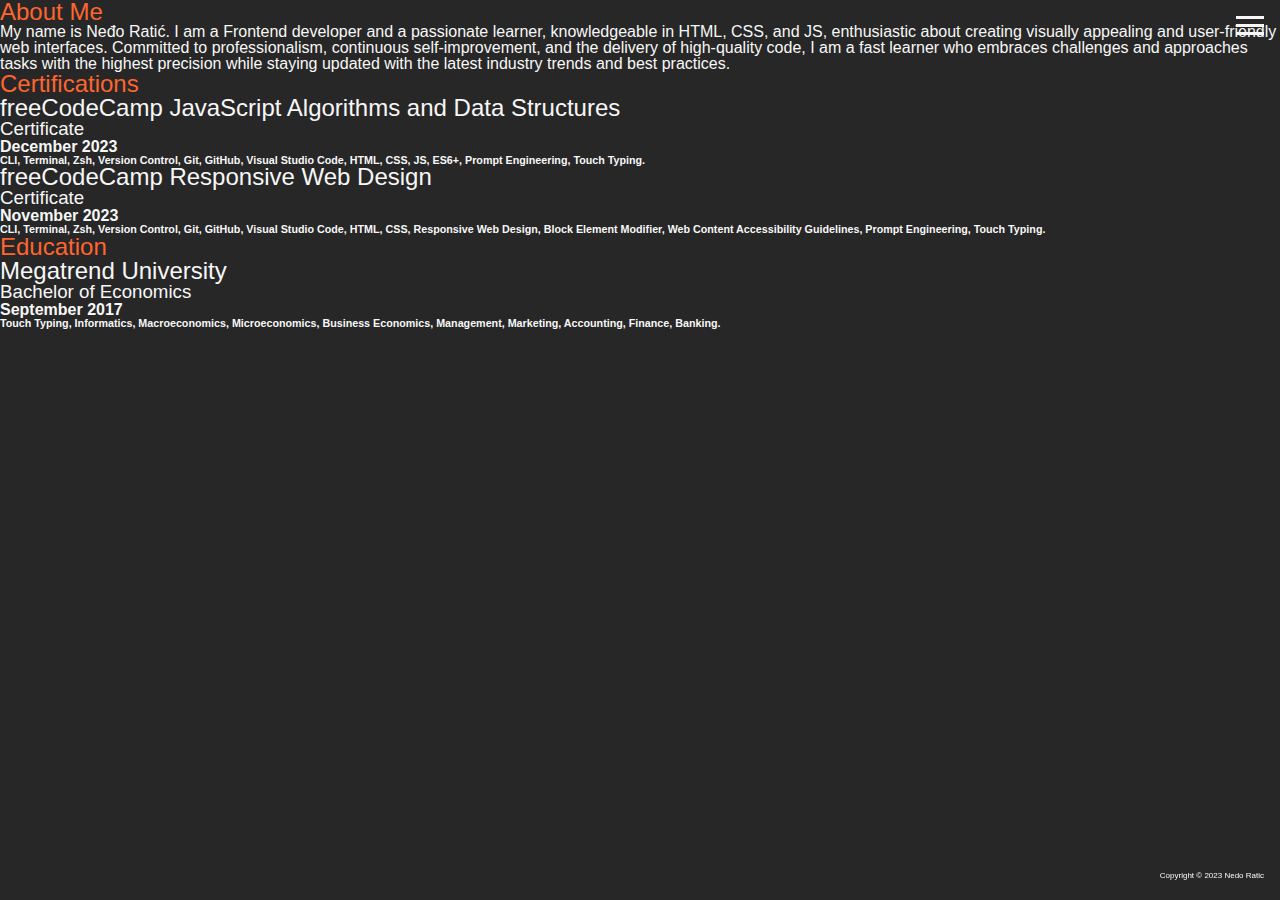
==== about.html @ 0e82d87b "about.html - content added" ====
<!DOCTYPE html>
<html lang="en">
	<head>
		<meta charset="UTF-8" />
		<meta name="viewport" content="width=device-width, initial-scale=1.0" />
		<title>About</title>
		<!-- Font Awesome -->
		<link
			rel="stylesheet"
			href="https://cdnjs.cloudflare.com/ajax/libs/font-awesome/6.4.2/css/all.min.css"
			integrity="sha512-z3gLpd7yknf1YoNbCzqRKc4qyor8gaKU1qmn+CShxbuBusANI9QpRohGBreCFkKxLhei6S9CQXFEbbKuqLg0DA=="
			crossorigin="anonymous"
			referrerpolicy="no-referrer"
		/>
		<!-- CSS -->
		<link rel="stylesheet" href="./CSS/main.css" />
		<!-- JS -->
		<script defer src="./JS/main.js"></script>
	</head>
	<body>
		<!-- Header Start -->
		<header>
			<div class="menu-btn">
				<span class="menu-btn__burger"></span>
			</div>
			<nav class="nav">
				<ul class="menu-nav">
					<li class="menu-nav__item">
						<a class="menu-nav__link" href="./index.html">Home</a>
					</li>
					<li class="menu-nav__item active">
						<a class="menu-nav__link" href="./about.html">About</a>
					</li>
					<li class="menu-nav__item">
						<a class="menu-nav__link" href="./projects.html">Projects</a>
					</li>
					<li class="menu-nav__item">
						<a class="menu-nav__link" href="./contact.html">Contact</a>
					</li>
				</ul>
			</nav>
		</header>
		<!-- Header End -->

		<!-- Main Start -->
		<main>
			<section class="about">
				<div class="about__bio">
					<h2 class="about__bio__title text-secondary">About Me</h2>
					<p class="about__bio__body">
						My name is Neđo Ratić. I am a Frontend developer and a passionate learner, knowledgeable in HTML, CSS, and JS, enthusiastic about creating visually appealing and user-friendly web interfaces. Committed to
						professionalism, continuous self-improvement, and the delivery of high-quality code, I am a fast learner who embraces challenges and approaches tasks with the highest precision while staying updated with the latest
						industry trends and best practices.
					</p>
				</div>

				<!-- Certifications Start -->
				<div class="about__certifications">
					<h2 class="about__certifications__title text-secondary">Certifications</h2>
					<div class="about__certifications__cert">
						<h2 class="about__certifications__cert__name">
							<a class="about__certification__cert__link" href="https://www.freecodecamp.org/certification/nedoratic/javascript-algorithms-and-data-structures" target="_blank"
								>freeCodeCamp JavaScript Algorithms and Data Structures</a
							>
						</h2>
						<h3 class="about__certifications__cert__achievement">Certificate</h3>
						<h4 class="about__certifications__cert__date">December 2023</h4>
						<h6 class="about__certifications__cert__skills">CLI, Terminal, Zsh, Version Control, Git, GitHub, Visual Studio Code, HTML, CSS, JS, ES6+, Prompt Engineering, Touch Typing.</h6>
					</div>
					<div class="about__certifications__cert">
						<h2 class="about__certifications__cert__name">
							<a class="about__certification__cert__link" href="https://www.freecodecamp.org/certification/nedoratic/responsive-web-design" target="_blank">freeCodeCamp Responsive Web Design</a>
						</h2>
						<h3 class="about__certifications__cert__achievement">Certificate</h3>
						<h4 class="about__certifications__cert__date">November 2023</h4>
						<h6 class="about__certifications__cert__skills">
							CLI, Terminal, Zsh, Version Control, Git, GitHub, Visual Studio Code, HTML, CSS, Responsive Web Design, Block Element Modifier, Web Content Accessibility Guidelines, Prompt Engineering, Touch Typing.
						</h6>
					</div>
				</div>
				<!-- Certifications End -->

				<!-- Education Start -->
				<div class="about__education">
					<h2 class="about__education__title text-secondary">Education</h2>
					<div class="about__education__uni">
						<h2 class="about__education__uni__name">
							<a class="about__education__uni__link" href="https://megatrend.edu.rs/en/home-page/" target="_blank">Megatrend University</a>
						</h2>
						<h3 class="about__education__uni__achievement">Bachelor of Economics</h3>
						<h4 class="about__education__uni__date">September 2017</h4>
						<h6 class="about__education__uni__skills">Touch Typing, Informatics, Macroeconomics, Microeconomics, Business Economics, Management, Marketing, Accounting, Finance, Banking.</h6>
					</div>
				</div>
				<!-- Education End -->

				<div class="social-icons">
					<a class="" href="https://www.linkedin.com/in/nedoratic/" target="_blank"><i class="fa-brands fa-linkedin"></i></a>
					<a class="" href="https://github.com/nedoratic" target="_blank"><i class="fab fa-github"></i></a>
					<a class="" href="https://www.freecodecamp.org/nedoratic" target="_blank"> <i class="fa-brands fa-free-code-camp"></i></a>
				</div>
			</section>
		</main>
		<!-- Main End -->

		<!-- Footer Start -->
		<footer>
			<p>Copyright &copy; 2023 <a href="https://www.linkedin.com/in/nedoratic/" target="_blank">Nedo Ratic</a></p>
		</footer>
		<!-- Footer End -->
	</body>
</html>
---- CSS/main.css ----
* {
  box-sizing: border-box;
  margin: 0;
  padding: 0;
}

* {
  box-sizing: border-box;
  margin: 0;
  padding: 0;
}

.menu-btn {
  position: absolute;
  z-index: 1;
  right: 1em;
  top: 1em;
  height: 20px;
  width: 28px;
  cursor: pointer;
  transition: all 0.5s ease-in-out;
}
.menu-btn__burger {
  position: absolute;
  right: 0;
  top: 0.5em;
  width: 28px;
  height: 3px;
  background: #f7f7f7;
  transition: all 0.5s ease-in-out;
}
.menu-btn__burger::before {
  content: "";
  position: absolute;
  top: -8px;
  width: 28px;
  height: 3px;
  background: #f7f7f7;
  transition: all 0.5s ease-in-out;
}
.menu-btn__burger::after {
  content: "";
  position: absolute;
  top: 8px;
  width: 28px;
  height: 3px;
  background: #f7f7f7;
  transition: all 0.5s ease-in-out;
}
.menu-btn__burger.open {
  transform: rotate(720deg);
  background: transparent;
}
.menu-btn__burger.open::before {
  transform: rotate(45deg) translate(5px, 8px);
}
.menu-btn__burger.open::after {
  transform: rotate(-45deg) translate(3px, -7px);
}

.nav {
  position: fixed;
  top: 0;
  left: 0;
  width: 100vw;
  opacity: 0.95;
  visibility: hidden;
}
.nav.open {
  visibility: visible;
}
.nav .menu-nav {
  display: flex;
  flex-flow: column wrap;
  justify-content: center;
  align-items: center;
  height: 100vh;
  overflow: hidden;
  background: #272727;
  list-style-type: none;
  padding-right: 1em;
  transform: translateY(-100%);
  transition: all 0.5s ease-in-out;
}
.nav .menu-nav.open {
  transform: translateY(0);
}
.nav .menu-nav__item {
  transform: translateX(100vw);
  transition: all 0.5s ease-in-out;
}
.nav .menu-nav__item.open {
  transform: translateX(0);
}
.nav .menu-nav__item.active > a {
  color: #ff652f;
}
.nav .menu-nav__link {
  display: inline-block;
  font-size: 2em;
  padding: 0.5em 0;
  font-weight: 300;
  transition: all 0.5s ease-in-out;
}
.nav .menu-nav__link:hover {
  color: #ff652f;
}

.menu-nav__item:nth-child(1) {
  transition-delay: 0.25s;
}

.menu-nav__item:nth-child(2) {
  transition-delay: 0.35s;
}

.menu-nav__item:nth-child(3) {
  transition-delay: 0.45s;
}

.menu-nav__item:nth-child(4) {
  transition-delay: 0.55s;
}

.home {
  height: 100%;
  padding-top: 40vh;
  overflow: hidden;
  align-items: center;
  text-align: center;
  background: linear-gradient(to right, rgba(39, 39, 39, 0.9), rgba(39, 39, 39, 0.3)), url(../img/home.jpg) center top;
  background-size: cover;
}
.home__name {
  font-size: 3em;
  margin-top: 0.5em;
  padding-bottom: 0.5em;
  border-bottom: 2px solid #ff652f;
}
.home__name--full {
  color: #ff652f;
}
.home__title {
  margin-top: 0.5em;
}

body {
  height: 100vh;
  background: #272727;
  color: #f7f7f7;
  font-family: "Segoe UI", Tahoma, Geneva, Verdana, sans-serif;
  line-height: 1;
}

h1,
h2,
h3 {
  font-weight: 400;
}

a {
  color: #f7f7f7;
  text-decoration: none;
}

.text-secondary {
  color: #ff652f;
}

header {
  position: fixed;
  z-index: 2;
  width: 100%;
  padding: 1em;
}

main {
  height: 100%;
  width: 100%;
}
main .social-icons {
  position: fixed;
  bottom: 1em;
  left: 1em;
}
main .social-icons a {
  padding: 0.4em;
  transition: all 0.5s ease-in-out;
}
main .social-icons a:hover {
  color: #ff652f;
}

footer {
  position: fixed;
  bottom: 1.5em;
  right: 1em;
  padding: 1em;
  color: #f7f7f7;
  font-size: 0.5em;
  text-align: right;
}

footer a:hover {
  color: #ff652f;
}
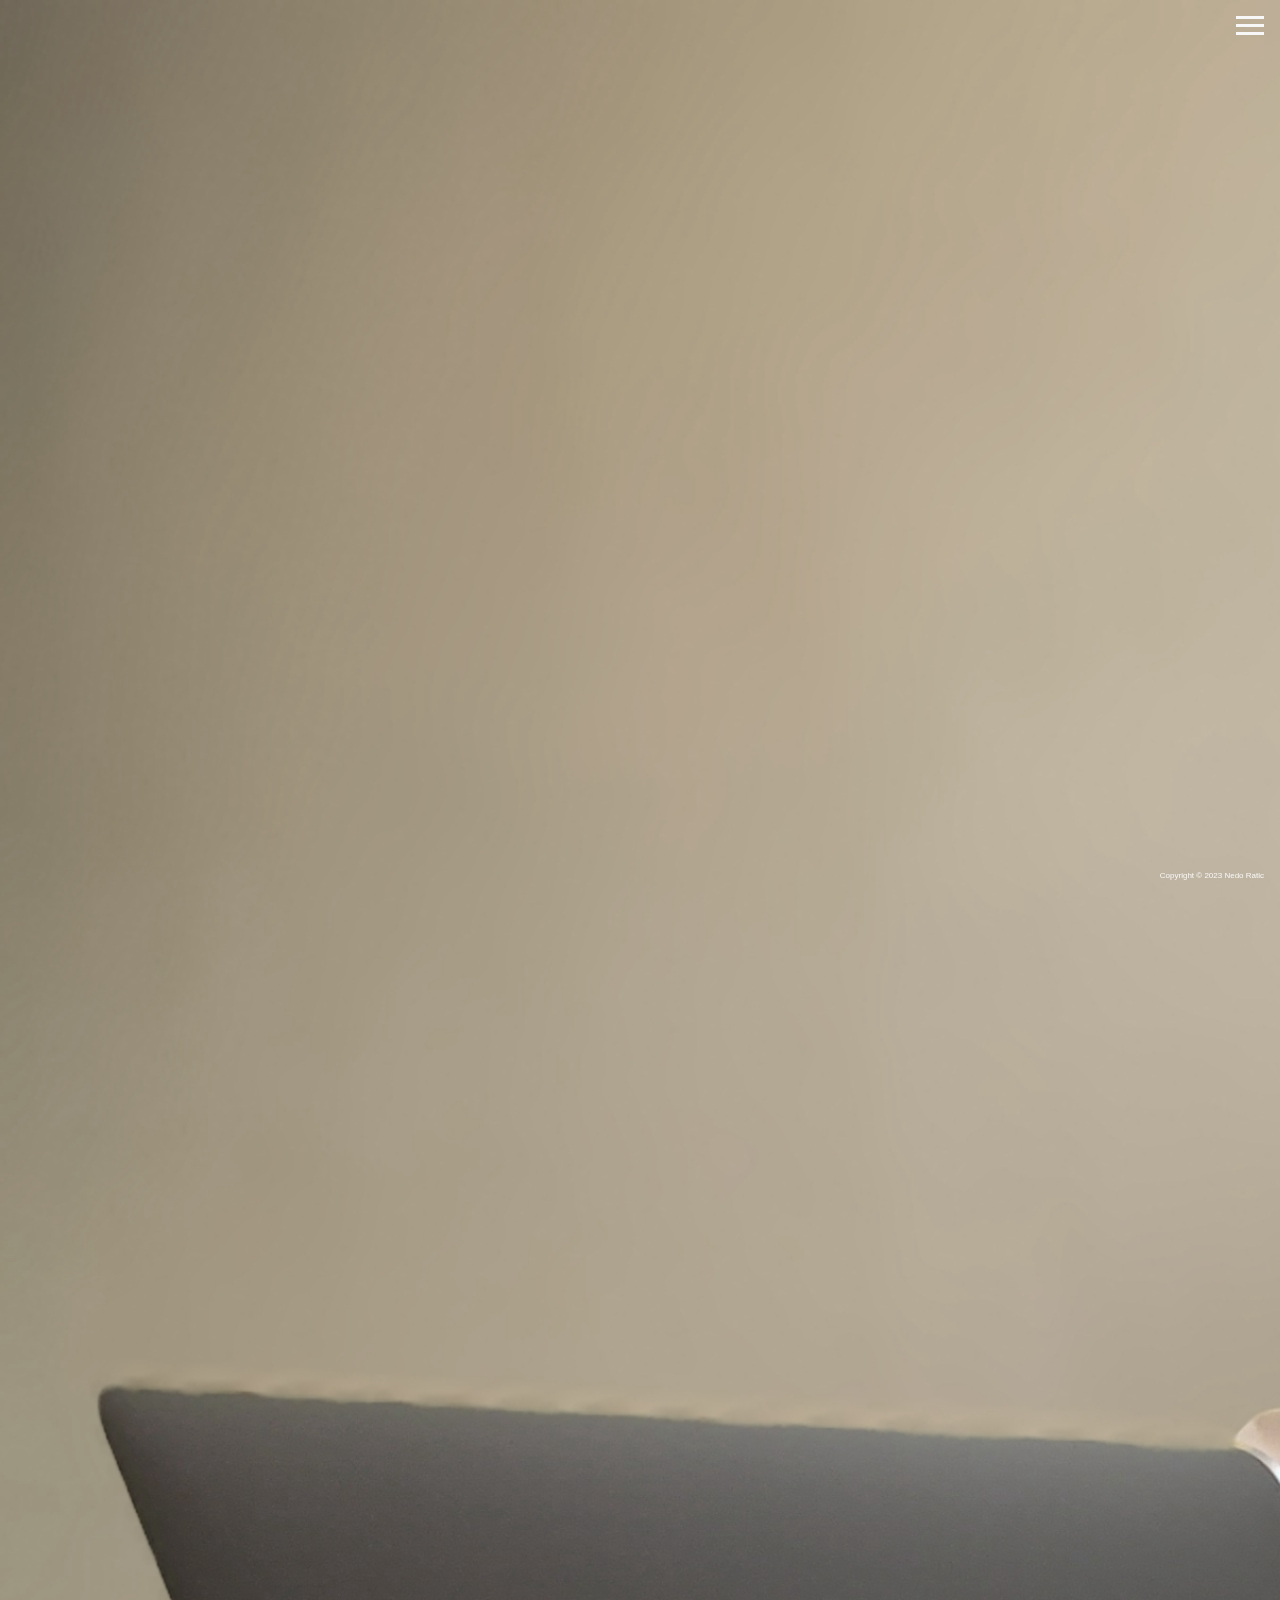
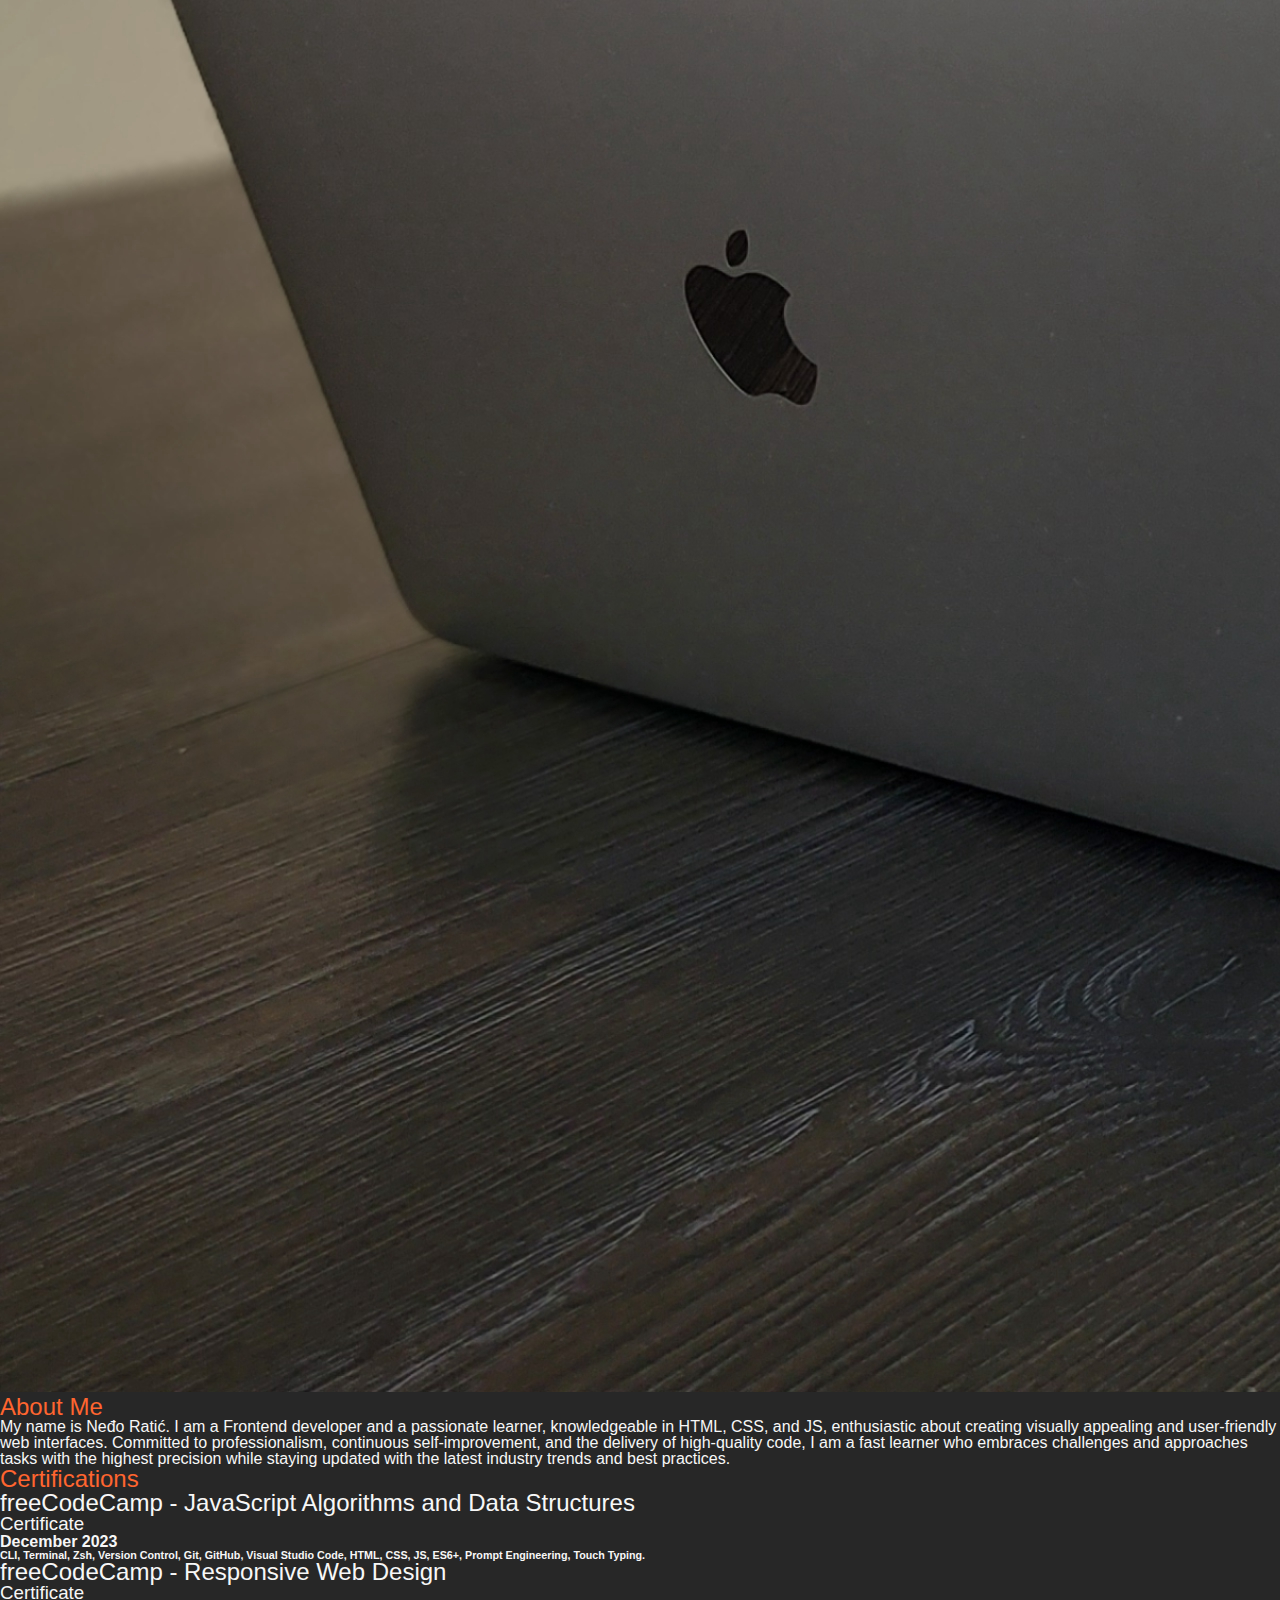
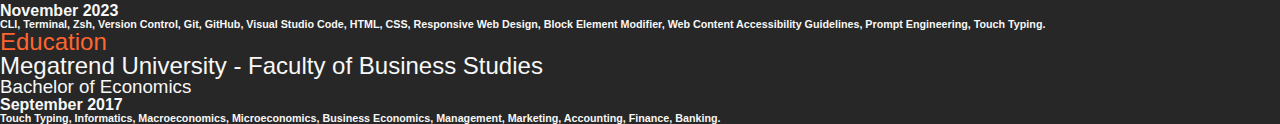
==== commit fb6e7d52: "personal photo added" ====
--- a/about.html
+++ b/about.html
@@ -46,6 +46,7 @@
 		<main>
 			<section class="about">
 				<div class="about__bio">
+					<img class="about__bio__img" src="./img/nedo-ratic.jpg" alt="Nedo Ratic working." />
 					<h2 class="about__bio__title text-secondary">About Me</h2>
 					<p class="about__bio__body">
 						My name is Neđo Ratić. I am a Frontend developer and a passionate learner, knowledgeable in HTML, CSS, and JS, enthusiastic about creating visually appealing and user-friendly web interfaces. Committed to
@@ -60,7 +61,7 @@
 					<div class="about__certifications__cert">
 						<h2 class="about__certifications__cert__name">
 							<a class="about__certification__cert__link" href="https://www.freecodecamp.org/certification/nedoratic/javascript-algorithms-and-data-structures" target="_blank"
-								>freeCodeCamp JavaScript Algorithms and Data Structures</a
+								>freeCodeCamp - JavaScript Algorithms and Data Structures</a
 							>
 						</h2>
 						<h3 class="about__certifications__cert__achievement">Certificate</h3>
@@ -69,7 +70,7 @@
 					</div>
 					<div class="about__certifications__cert">
 						<h2 class="about__certifications__cert__name">
-							<a class="about__certification__cert__link" href="https://www.freecodecamp.org/certification/nedoratic/responsive-web-design" target="_blank">freeCodeCamp Responsive Web Design</a>
+							<a class="about__certification__cert__link" href="https://www.freecodecamp.org/certification/nedoratic/responsive-web-design" target="_blank">freeCodeCamp - Responsive Web Design</a>
 						</h2>
 						<h3 class="about__certifications__cert__achievement">Certificate</h3>
 						<h4 class="about__certifications__cert__date">November 2023</h4>
@@ -85,7 +86,7 @@
 					<h2 class="about__education__title text-secondary">Education</h2>
 					<div class="about__education__uni">
 						<h2 class="about__education__uni__name">
-							<a class="about__education__uni__link" href="https://megatrend.edu.rs/en/home-page/" target="_blank">Megatrend University</a>
+							<a class="about__education__uni__link" href="https://megatrend.edu.rs/en/home-page/" target="_blank">Megatrend University - Faculty of Business Studies</a>
 						</h2>
 						<h3 class="about__education__uni__achievement">Bachelor of Economics</h3>
 						<h4 class="about__education__uni__date">September 2017</h4>
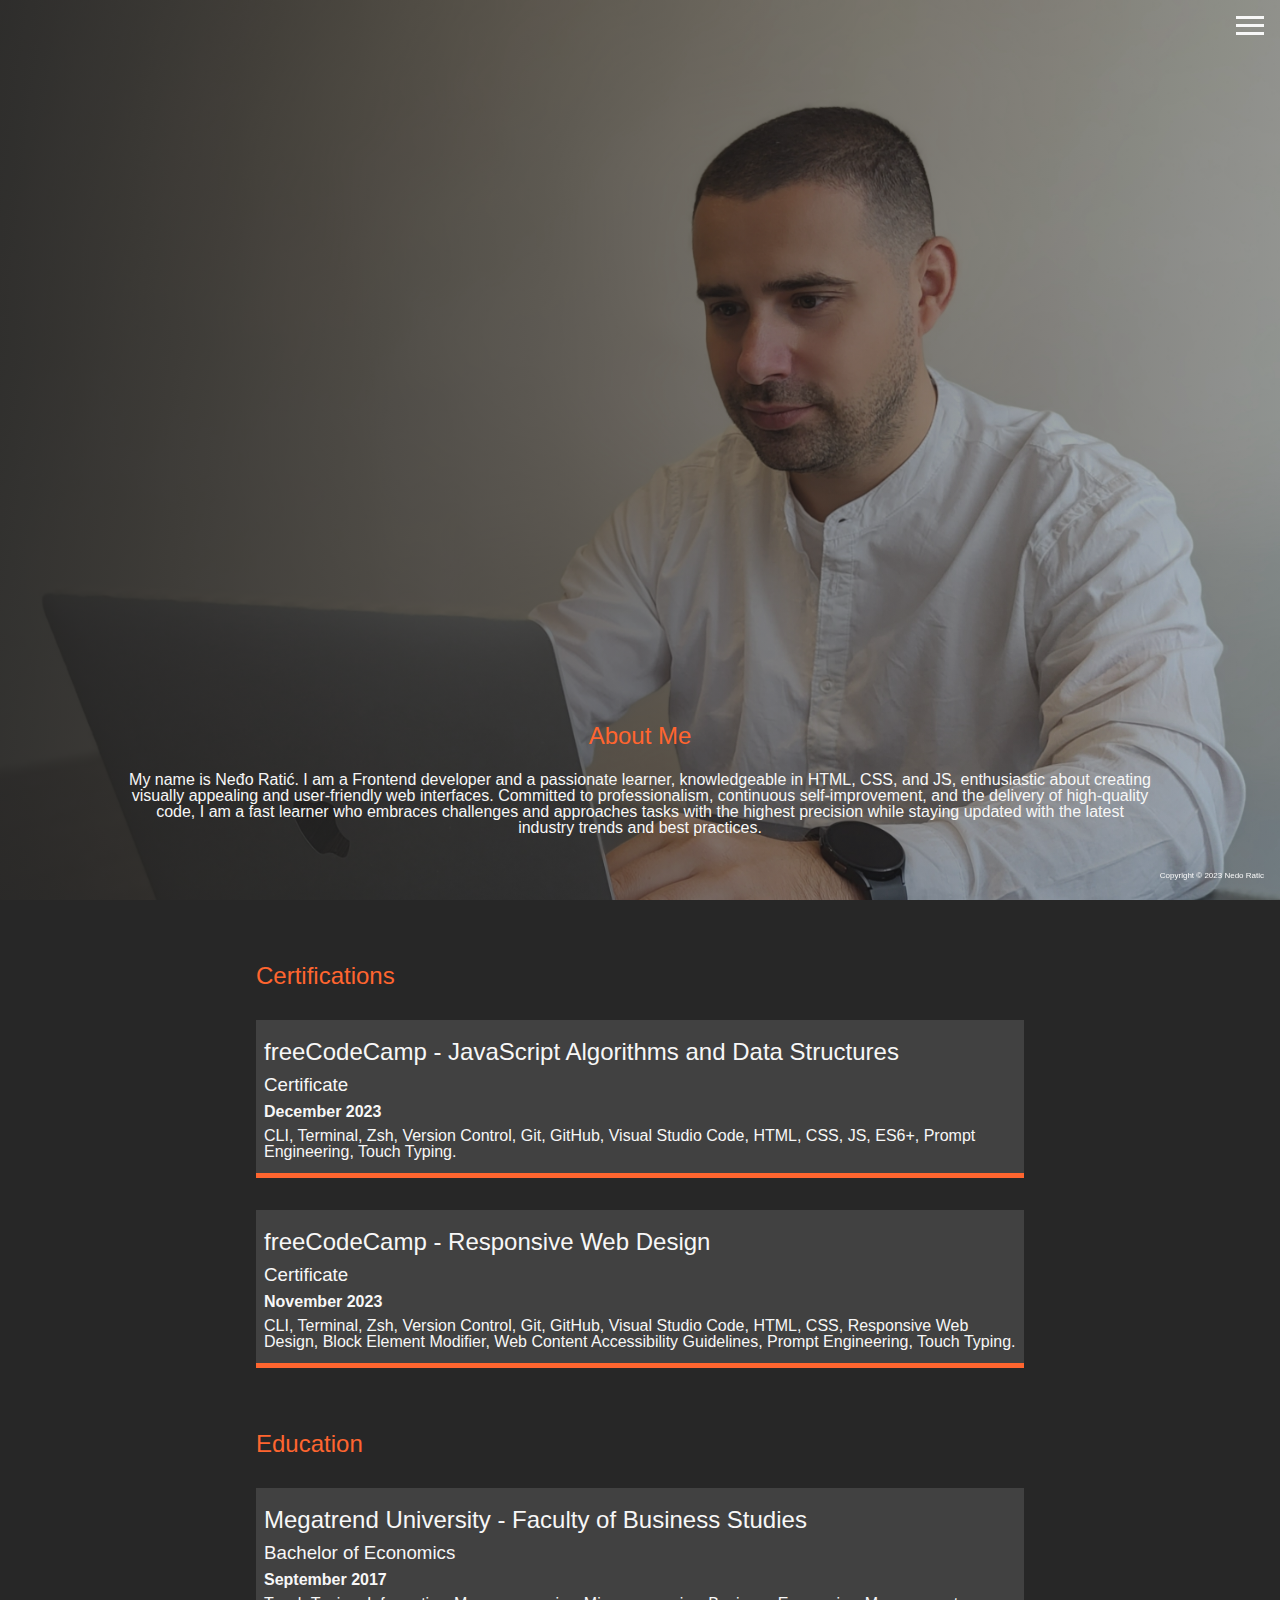
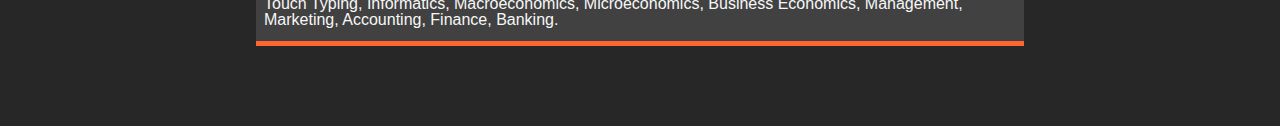
==== commit fa6531da: "_about.scss - basic styles added" ====
--- a/about.html
+++ b/about.html
@@ -46,7 +46,7 @@
 		<main>
 			<section class="about">
 				<div class="about__bio">
-					<img class="about__bio__img" src="./img/nedo-ratic.jpg" alt="Nedo Ratic working." />
+					<!-- <img class="about__bio__img" src="./img/nedo-ratic.jpg" alt="Nedo Ratic working." /> -->
 					<h2 class="about__bio__title text-secondary">About Me</h2>
 					<p class="about__bio__body">
 						My name is Neđo Ratić. I am a Frontend developer and a passionate learner, knowledgeable in HTML, CSS, and JS, enthusiastic about creating visually appealing and user-friendly web interfaces. Committed to
@@ -66,7 +66,7 @@
 						</h2>
 						<h3 class="about__certifications__cert__achievement">Certificate</h3>
 						<h4 class="about__certifications__cert__date">December 2023</h4>
-						<h6 class="about__certifications__cert__skills">CLI, Terminal, Zsh, Version Control, Git, GitHub, Visual Studio Code, HTML, CSS, JS, ES6+, Prompt Engineering, Touch Typing.</h6>
+						<p class="about__certifications__cert__skills">CLI, Terminal, Zsh, Version Control, Git, GitHub, Visual Studio Code, HTML, CSS, JS, ES6+, Prompt Engineering, Touch Typing.</p>
 					</div>
 					<div class="about__certifications__cert">
 						<h2 class="about__certifications__cert__name">
@@ -74,9 +74,9 @@
 						</h2>
 						<h3 class="about__certifications__cert__achievement">Certificate</h3>
 						<h4 class="about__certifications__cert__date">November 2023</h4>
-						<h6 class="about__certifications__cert__skills">
+						<p class="about__certifications__cert__skills">
 							CLI, Terminal, Zsh, Version Control, Git, GitHub, Visual Studio Code, HTML, CSS, Responsive Web Design, Block Element Modifier, Web Content Accessibility Guidelines, Prompt Engineering, Touch Typing.
-						</h6>
+						</p>
 					</div>
 				</div>
 				<!-- Certifications End -->
@@ -90,7 +90,7 @@
 						</h2>
 						<h3 class="about__education__uni__achievement">Bachelor of Economics</h3>
 						<h4 class="about__education__uni__date">September 2017</h4>
-						<h6 class="about__education__uni__skills">Touch Typing, Informatics, Macroeconomics, Microeconomics, Business Economics, Management, Marketing, Accounting, Finance, Banking.</h6>
+						<p class="about__education__uni__skills">Touch Typing, Informatics, Macroeconomics, Microeconomics, Business Economics, Management, Marketing, Accounting, Finance, Banking.</p>
 					</div>
 				</div>
 				<!-- Education End -->
--- a/CSS/main.css
+++ b/CSS/main.css
@@ -144,6 +144,65 @@
   margin-top: 0.5em;
 }
 
+.about__bio {
+  background: linear-gradient(to right, rgba(39, 39, 39, 0.9), rgba(39, 39, 39, 0.3)), url(../img/nedo-ratic.jpg) center top;
+  background-size: cover;
+  min-height: 100vh;
+  width: 100%;
+  display: flex;
+  flex-direction: column;
+  justify-content: flex-end;
+  align-items: center;
+  margin: 0 auto;
+  padding-bottom: 2em;
+}
+.about__bio .text-secondary {
+  margin-bottom: 1em;
+}
+.about__bio p {
+  width: 80%;
+  margin-bottom: 2em;
+  text-align: center;
+}
+.about__certifications, .about__education {
+  width: 60vw;
+  margin: 4em auto 0 auto;
+  display: grid;
+  grid-template-columns: 1fr;
+  grid-gap: 2em;
+}
+.about__certifications__cert, .about__certifications__uni, .about__education__cert, .about__education__uni {
+  background: #414141;
+  padding: 0.5em;
+  border-bottom: 5px solid #ff652f;
+}
+.about__certifications__cert h2,
+.about__certifications__cert h3,
+.about__certifications__cert h4, .about__certifications__uni h2,
+.about__certifications__uni h3,
+.about__certifications__uni h4, .about__education__cert h2,
+.about__education__cert h3,
+.about__education__cert h4, .about__education__uni h2,
+.about__education__uni h3,
+.about__education__uni h4 {
+  margin: 0.5em 0;
+}
+.about__certifications__cert p, .about__certifications__uni p, .about__education__cert p, .about__education__uni p {
+  margin: 0.3em 0;
+}
+.about__certifications__uni:last-child, .about__education__uni:last-child {
+  margin-bottom: 5em;
+}
+
+.about__certification__cert__link,
+.about__education__uni__link {
+  transition: all 0.5s ease-in-out;
+}
+.about__certification__cert__link:hover,
+.about__education__uni__link:hover {
+  color: #ff652f;
+}
+
 body {
   height: 100vh;
   background: #272727;
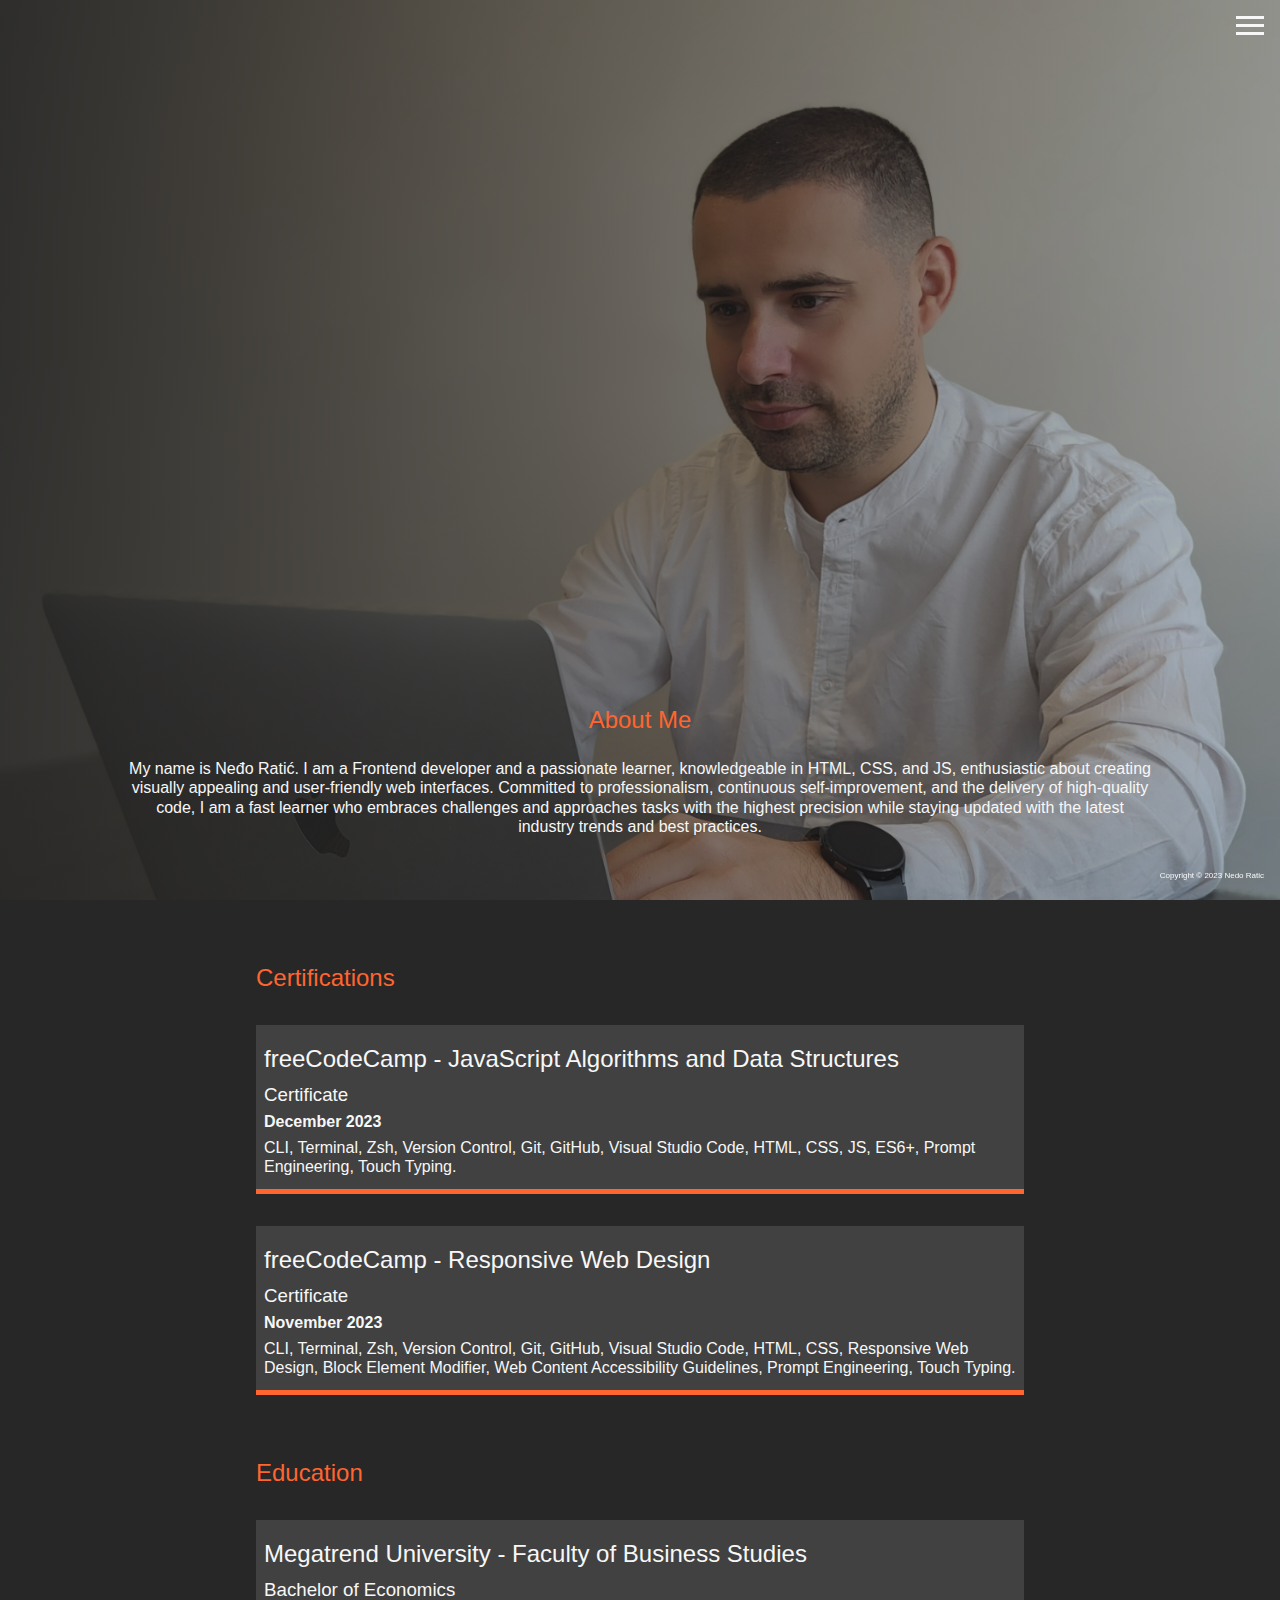
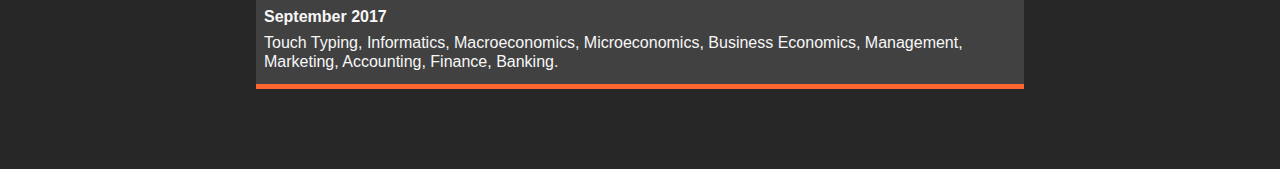
==== commit 29f35b14: "about section edited" ====
--- a/about.html
+++ b/about.html
@@ -1,5 +1,5 @@
 <!DOCTYPE html>
-<html lang="en">
+<html lang="en" class="about-page">
 	<head>
 		<meta charset="UTF-8" />
 		<meta name="viewport" content="width=device-width, initial-scale=1.0" />
--- a/CSS/main.css
+++ b/CSS/main.css
@@ -163,6 +163,7 @@
   width: 80%;
   margin-bottom: 2em;
   text-align: center;
+  line-height: 1.2rem;
 }
 .about__certifications, .about__education {
   width: 60vw;
@@ -189,6 +190,7 @@
 }
 .about__certifications__cert p, .about__certifications__uni p, .about__education__cert p, .about__education__uni p {
   margin: 0.3em 0;
+  line-height: 1.2rem;
 }
 .about__certifications__uni:last-child, .about__education__uni:last-child {
   margin-bottom: 5em;
@@ -203,6 +205,18 @@
   color: #ff652f;
 }
 
+@media (max-width: 768px) {
+  .about-page .about__bio p {
+    width: 60%;
+  }
+  .about-page .social-icons {
+    display: flex;
+    flex-direction: column;
+  }
+  .about-page footer {
+    display: none;
+  }
+}
 body {
   height: 100vh;
   background: #272727;
@@ -217,6 +231,10 @@
   font-weight: 400;
 }
 
+h2 {
+  line-height: 1.8rem;
+}
+
 a {
   color: #f7f7f7;
   text-decoration: none;
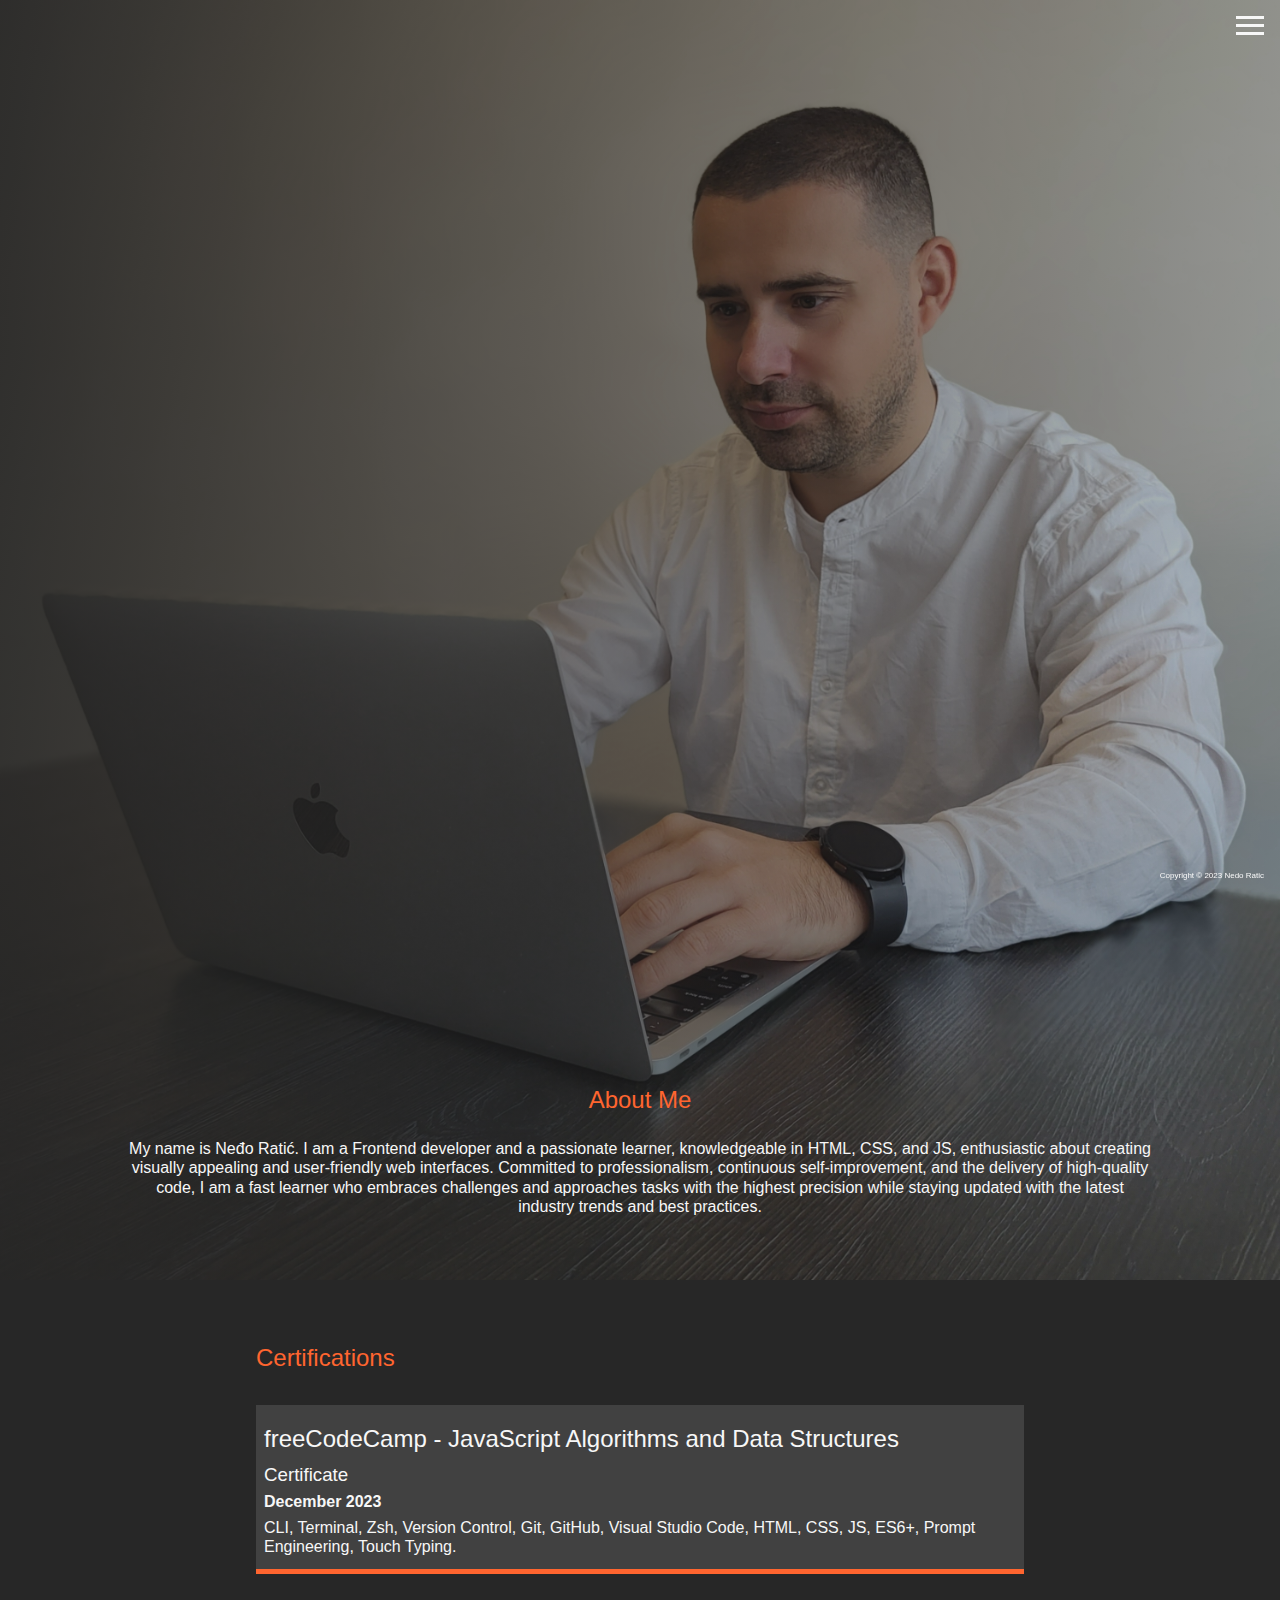
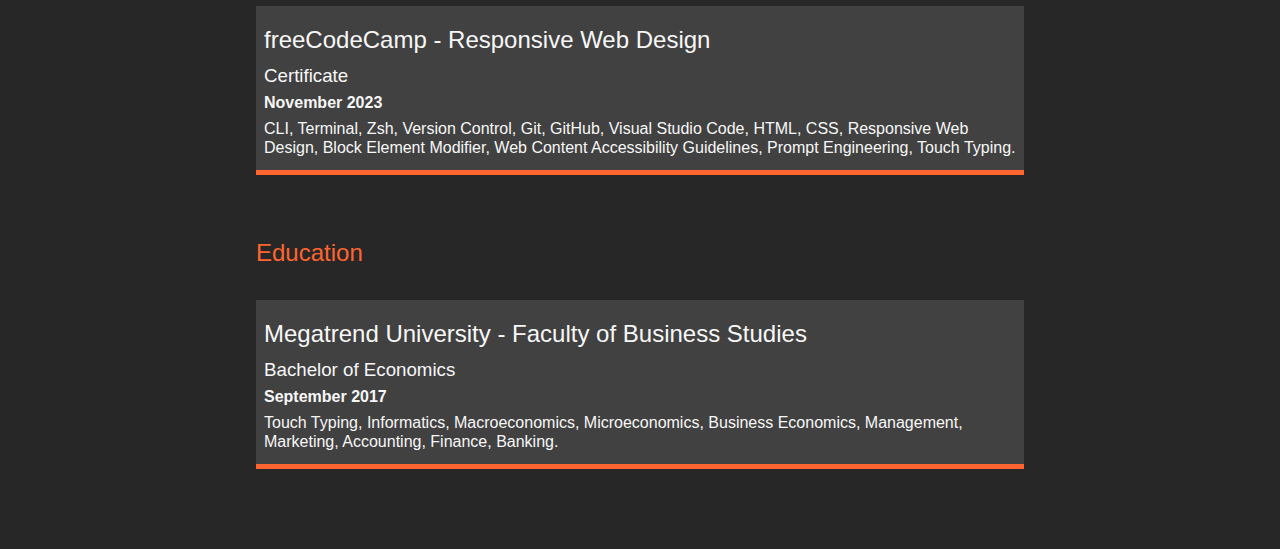
==== commit 968b4ead: "added basic styles to projects page" ====
--- a/about.html
+++ b/about.html
@@ -3,7 +3,7 @@
 	<head>
 		<meta charset="UTF-8" />
 		<meta name="viewport" content="width=device-width, initial-scale=1.0" />
-		<title>About</title>
+		<title>Nedo Ratic Portfolio | About</title>
 		<!-- Font Awesome -->
 		<link
 			rel="stylesheet"
--- a/CSS/main.css
+++ b/CSS/main.css
@@ -205,6 +205,11 @@
   color: #ff652f;
 }
 
+@media (min-width: 830px) {
+  .about__bio {
+    min-height: 100vw;
+  }
+}
 @media (max-width: 768px) {
   .about-page .about__bio p {
     width: 60%;
@@ -214,6 +219,93 @@
     flex-direction: column;
   }
   .about-page footer {
+    display: none;
+  }
+}
+.projects__bio {
+  background: linear-gradient(to right, rgba(39, 39, 39, 0.9), rgba(39, 39, 39, 0.3)), url(../img/home.jpg) center top;
+  background-size: cover;
+  min-height: 80vh;
+  width: 100%;
+  display: flex;
+  flex-direction: column;
+  justify-content: flex-end;
+  align-items: center;
+  margin: 0 auto;
+  padding-bottom: 2em;
+}
+.projects__bio .text-secondary {
+  margin-bottom: 1em;
+}
+.projects__bio p {
+  width: 80%;
+  margin-bottom: 2em;
+  text-align: center;
+  line-height: 1.2rem;
+}
+.projects__items {
+  width: 60vw;
+  margin: 4em auto 0 auto;
+  display: grid;
+  grid-template-columns: 1fr;
+  grid-gap: 2em;
+}
+.projects__item {
+  position: relative;
+  border-bottom: 5px solid #ff652f;
+  overflow: clip;
+  cursor: pointer;
+}
+.projects__item img {
+  width: 100%;
+}
+.projects__item::after {
+  content: "";
+  position: absolute;
+  top: 100%;
+  left: 0;
+  height: 100%;
+  width: 100%;
+  background: #ff652f;
+  opacity: 0;
+  transition: all 0.5s ease-in-out;
+}
+.projects__item:hover::after {
+  top: 0;
+  opacity: 0.9;
+}
+.projects__item:hover .projects__btn {
+  opacity: 1;
+}
+.projects__btns {
+  position: absolute;
+  top: 0;
+  height: 100%;
+  width: 100%;
+  z-index: 1;
+  display: grid;
+  grid-template-columns: repeat(2, 1fr);
+  align-items: center;
+  text-align: center;
+}
+.projects__btn {
+  opacity: 0;
+  color: #f7f7f7;
+  transition: all 0.5s ease-in-out;
+}
+.projects__btn:hover {
+  color: #111111;
+}
+
+@media (max-width: 768px) {
+  .projects-page .projects__bio p {
+    width: 60%;
+  }
+  .projects-page .social-icons {
+    display: flex;
+    flex-direction: column;
+  }
+  .projects-page footer {
     display: none;
   }
 }
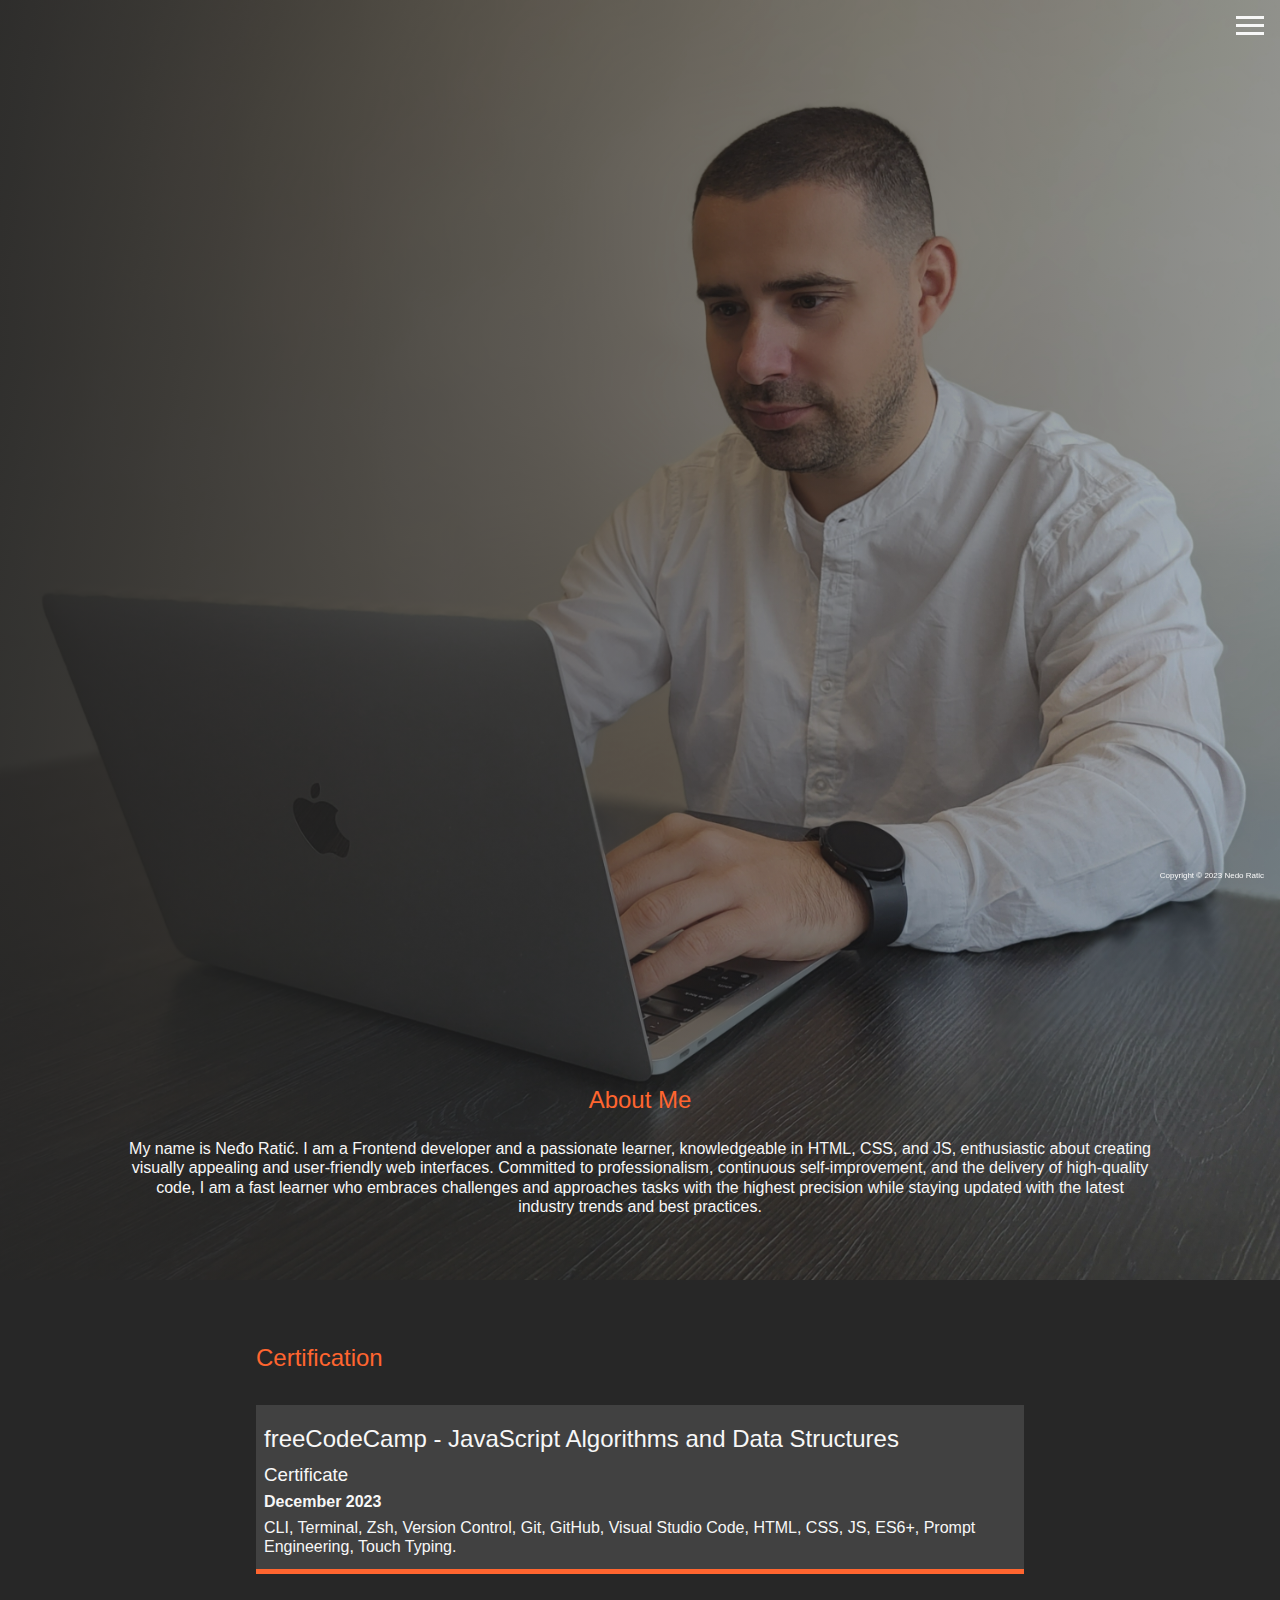
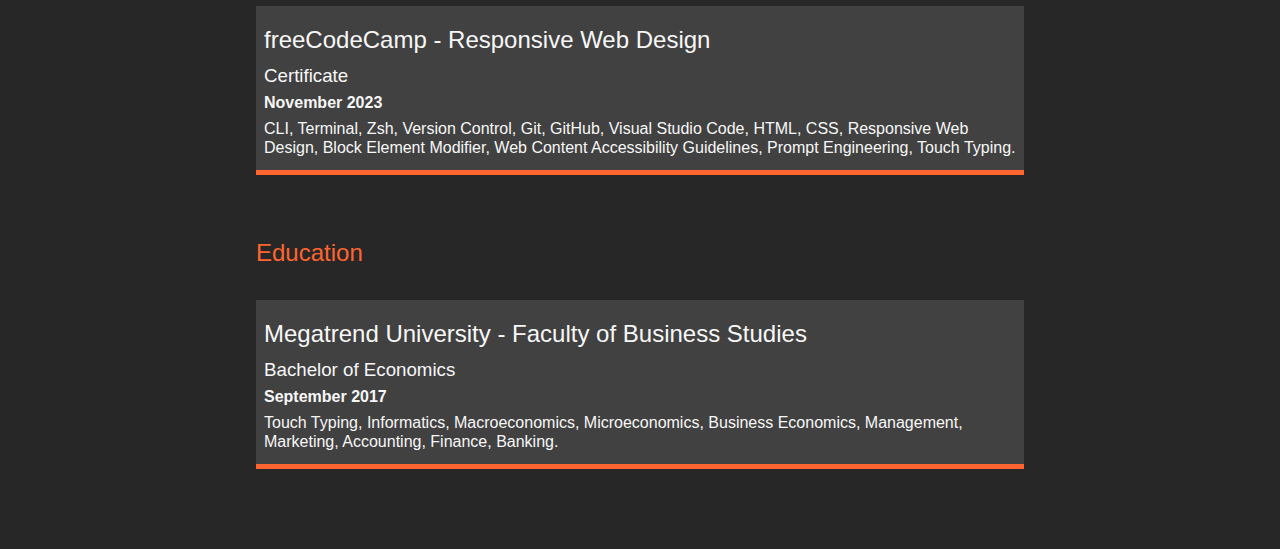
==== commit 222a73c1: "contact page content added" ====
--- a/about.html
+++ b/about.html
@@ -57,7 +57,7 @@
 
 				<!-- Certifications Start -->
 				<div class="about__certifications">
-					<h2 class="about__certifications__title text-secondary">Certifications</h2>
+					<h2 class="about__certifications__title text-secondary">Certification</h2>
 					<div class="about__certifications__cert">
 						<h2 class="about__certifications__cert__name">
 							<a class="about__certification__cert__link" href="https://www.freecodecamp.org/certification/nedoratic/javascript-algorithms-and-data-structures" target="_blank"
--- a/CSS/main.css
+++ b/CSS/main.css
@@ -277,6 +277,9 @@
 .projects__item:hover .projects__btn {
   opacity: 1;
 }
+.projects__item:last-child {
+  margin-bottom: 5em;
+}
 .projects__btns {
   position: absolute;
   top: 0;
@@ -309,6 +312,41 @@
     display: none;
   }
 }
+.contact {
+  height: 100%;
+  padding-top: 40vh;
+  overflow: hidden;
+  display: flex;
+  flex-direction: column;
+  justify-content: center;
+  align-items: center;
+  background: linear-gradient(to right, rgba(39, 39, 39, 0.9), rgba(39, 39, 39, 0.3)), url(../img/home.jpg) center top;
+  background-size: cover;
+  border-bottom: 2px solid #ff652f;
+}
+.contact h2 {
+  font-size: 2em;
+  margin-bottom: 2rem;
+}
+.contact__list {
+  display: grid;
+  grid-template-columns: 1fr;
+  grid-gap: 2em;
+  text-align: center;
+  line-height: 1.6em;
+}
+.contact .social-icons {
+  position: initial;
+  margin-top: 2em;
+}
+
+.contact-page footer {
+  position: fixed;
+  text-align: center;
+  right: 30%;
+  left: 30%;
+}
+
 body {
   height: 100vh;
   background: #272727;
